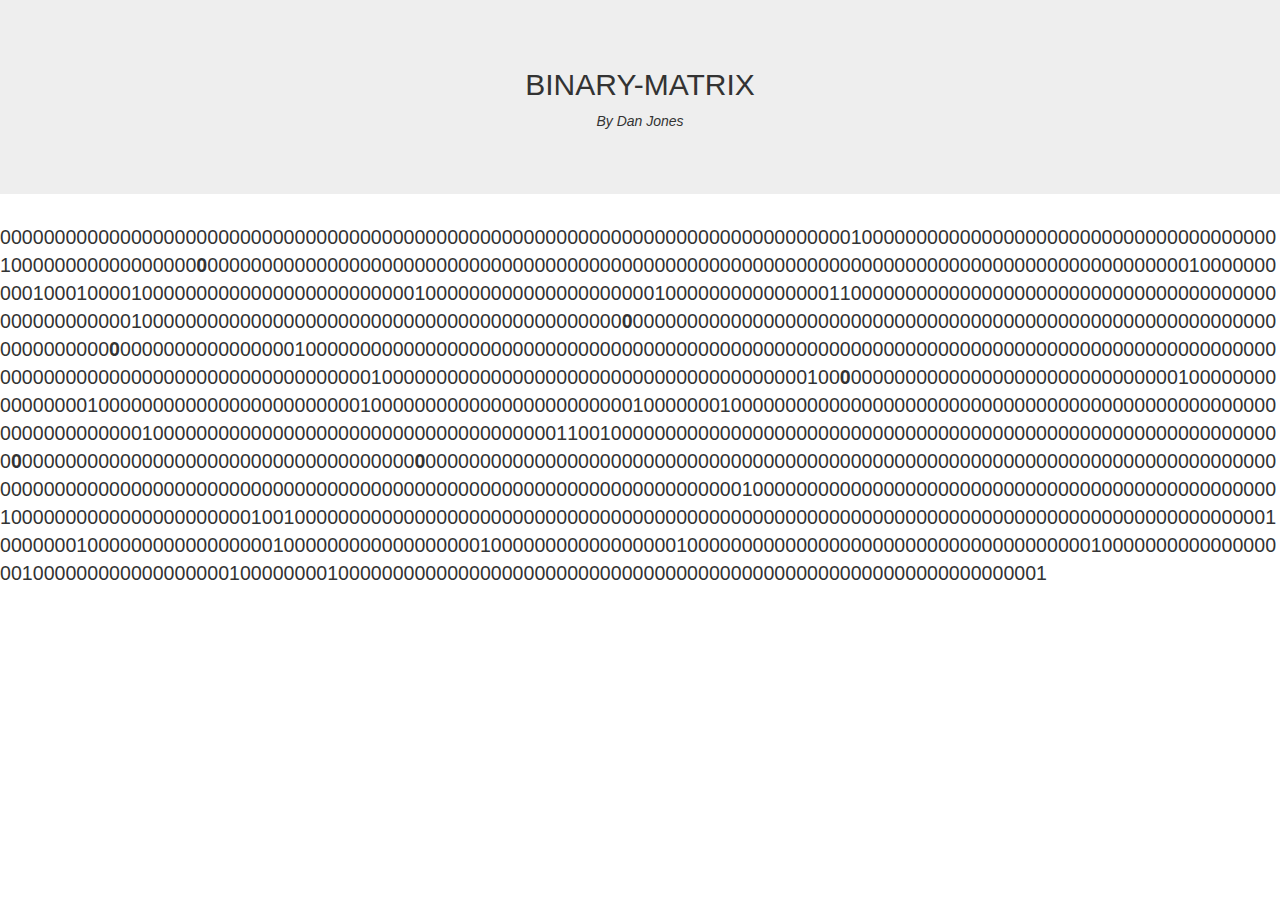
==== public/matrix.html @ 98a0116c "minor revs" ====
<!doctype html>
<html>

<head>
    <title>Binary Matrix</title>
    <style>

    </style>
</head>

<body style="display: none;">
    
    <div class="container-fluid jumbotron text-center">
        <h2>BINARY-MATRIX</h2>
        <p>By Dan Jones</p>
    </div>

    <div id="binaryMatrix">
    </div>

</body>

<!-------------- scripts -------------->
<script src="../scripts/jquery-3.1.1.min.js"></script>
<link rel="stylesheet" href="../scripts/bootstrap.min.css">
<script src="../scripts/bootstrap.min.js"></script>
<link rel="stylesheet" href="../public/matrix.css">
<script src="../public/matrix.js"></script>


</html>
---- public/matrix.css ----
body {
    margin: 0px;
    padding: 0px;
}

#binaryMatrix {
    width: 100%;
    height: 100%;
}

.binary {
    float: left;
    font-size: 1.4em;
}

p {
    font-size: 1em!important;
    font-style: italic!important;
}
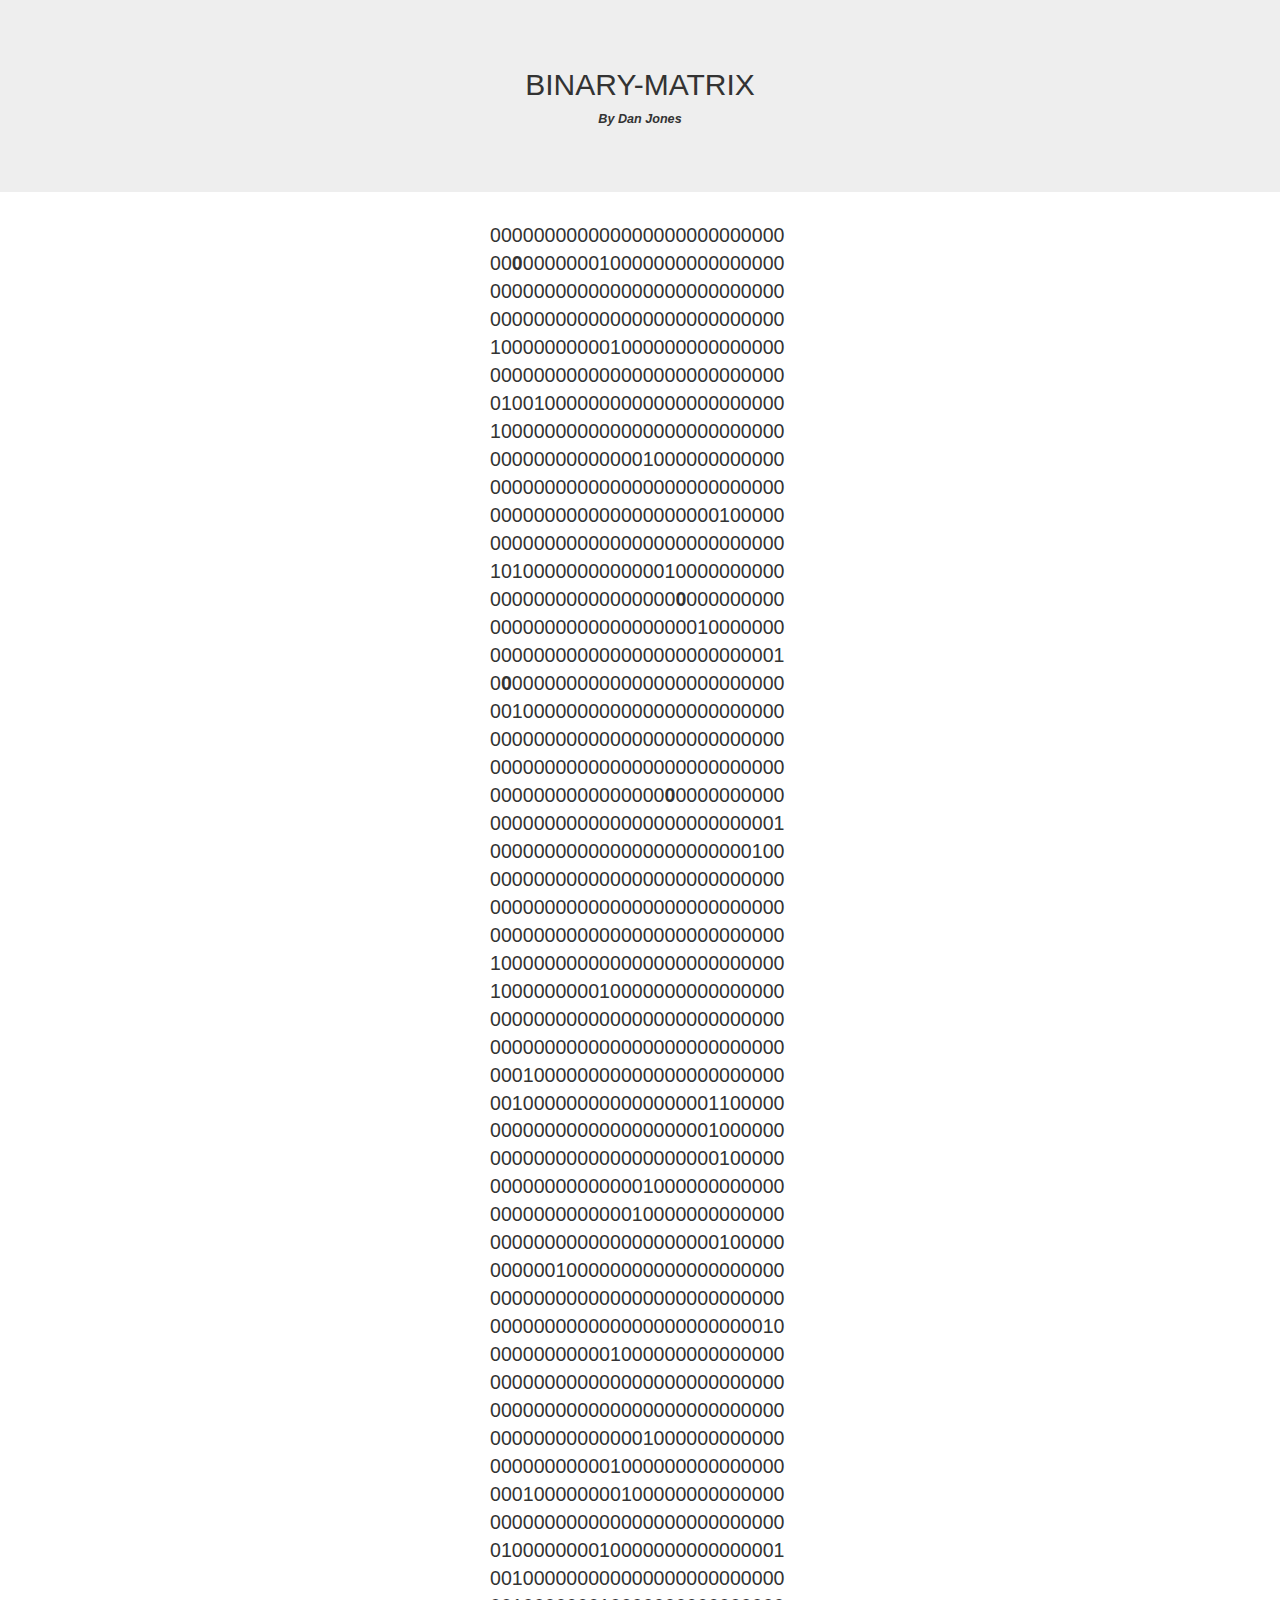
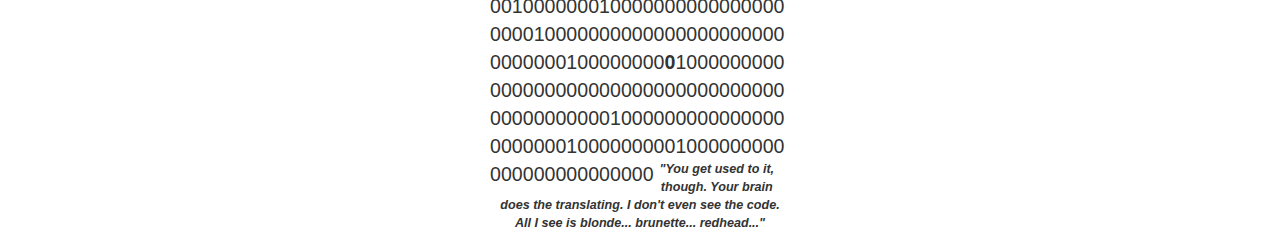
==== commit 06c040fd: "minor revs" ====
--- a/public/matrix.html
+++ b/public/matrix.html
@@ -5,18 +5,19 @@
     <title>Binary Matrix</title>
     <style>
 
+
     </style>
 </head>
 
 <body style="display: none;">
-    
+
     <div class="container-fluid jumbotron text-center">
         <h2>BINARY-MATRIX</h2>
         <p>By Dan Jones</p>
     </div>
 
-    <div id="binaryMatrix">
-    </div>
+    <div id="binaryMatrix"></div>
+    <p class="text-center">"You get used to it, though. Your brain does the translating. I don't even see the code. All I see is blonde... brunette... redhead..."</p>
 
 </body>
 
--- a/public/matrix.css
+++ b/public/matrix.css
@@ -4,8 +4,9 @@
 }
 
 #binaryMatrix {
-    width: 100%;
-    height: 100%;
+    margin: 0 auto;
+    width: 300px;
+    height: 200px;
 }
 
 .binary {
@@ -14,6 +15,10 @@
 }
 
 p {
-    font-size: 1em!important;
+    font-size: .9em!important;
     font-style: italic!important;
+    width: 280px;
+    margin-left: auto;
+    margin-right: auto;
+    font-weight: bold!important;
 }
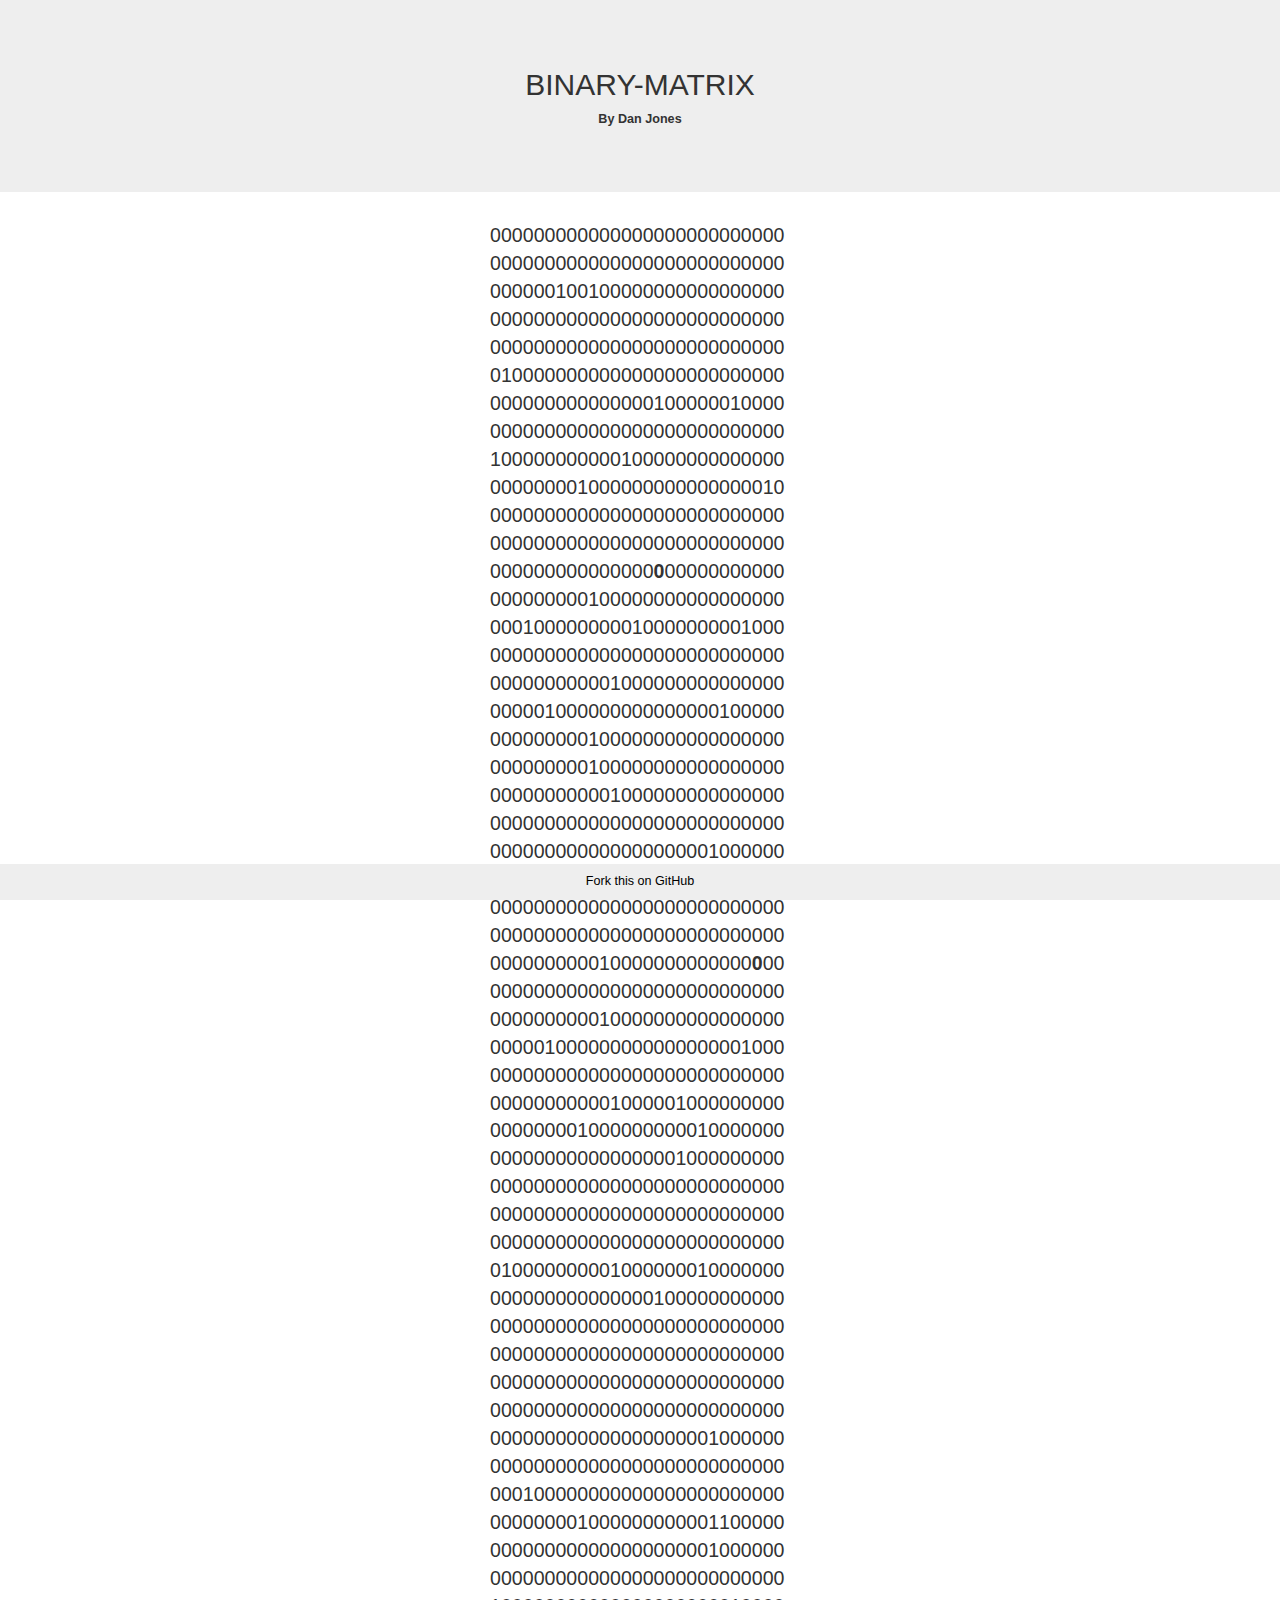
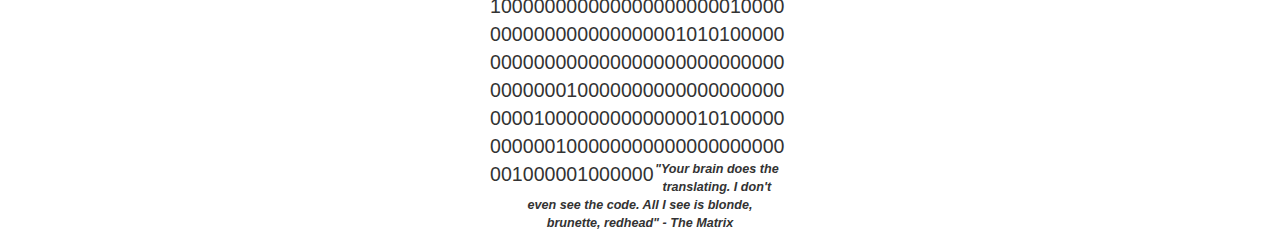
==== commit 41d88266: "added footer & reset" ====
--- a/public/matrix.html
+++ b/public/matrix.html
@@ -11,17 +11,22 @@
 
 <body style="display: none;">
 
-    <div class="container-fluid jumbotron text-center">
+    <header class="container-fluid jumbotron text-center">
         <h2>BINARY-MATRIX</h2>
         <p>By Dan Jones</p>
-    </div>
+    </header>
 
     <div id="binaryMatrix"></div>
-    <p class="text-center">"You get used to it, though. Your brain does the translating. I don't even see the code. All I see is blonde... brunette... redhead..."</p>
+    <p class="quote text-center">"Your brain does the translating. I don't even see the code. All I see is blonde, brunette, redhead" - The Matrix</p>
 
+
+    <footer>
+        <a class="text-center" href="https://github.com/danjonescidtrix/binary-matrix" class="text-center">Fork this on GitHub</a>
+    </footer>
 </body>
 
 <!-------------- scripts -------------->
+<link rel="stylesheet" href="../scripts/reset.css">
 <script src="../scripts/jquery-3.1.1.min.js"></script>
 <link rel="stylesheet" href="../scripts/bootstrap.min.css">
 <script src="../scripts/bootstrap.min.js"></script>
--- a/public/matrix.css
+++ b/public/matrix.css
@@ -2,6 +2,7 @@
     margin: 0px;
     padding: 0px;
 }
+
 
 #binaryMatrix {
     margin: 0 auto;
@@ -14,11 +15,39 @@
     font-size: 1.4em;
 }
 
-p {
+header p {
+    font-size: .9em!important;
+    width: 280px;
+    margin-left: auto;
+    margin-right: auto;
+    font-weight: bold!important;
+}
+
+.quote {
     font-size: .9em!important;
     font-style: italic!important;
     width: 280px;
     margin-left: auto;
     margin-right: auto;
-    font-weight: bold!important;
+    font-weight: 600!important;
+
 }
+
+footer {
+    position: absolute;
+    bottom: 0;
+    left: 0;
+    width: 100%;
+    padding: 9px;
+    background-color: #eee;
+}
+
+footer a {
+    font-size: .9em!important;
+    width: 280px;
+    margin-left: auto;
+    margin-right: auto;
+    color: black;
+    margin: 0 auto;
+    display: block;
+}
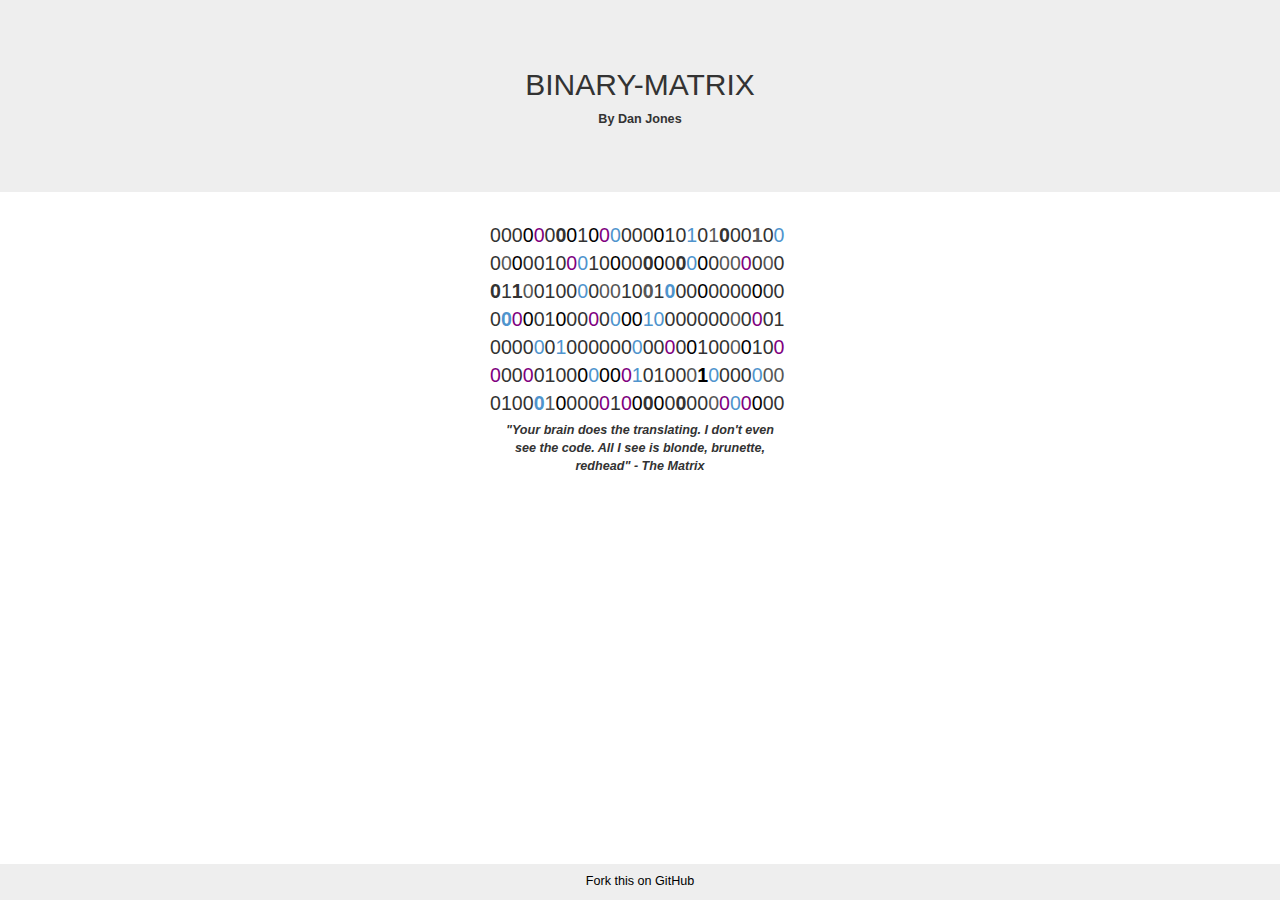
==== commit b7f51716: "added shortcut/browser tab icon" ====
--- a/public/matrix.html
+++ b/public/matrix.html
@@ -3,9 +3,8 @@
 
 <head>
     <title>Binary Matrix</title>
+    <link rel="shortcut icon" href="../assets/icon.png">
     <style>
-
-
     </style>
 </head>
 
@@ -18,7 +17,6 @@
 
     <div id="binaryMatrix"></div>
     <p class="quote text-center">"Your brain does the translating. I don't even see the code. All I see is blonde, brunette, redhead" - The Matrix</p>
-
 
     <footer>
         <a class="text-center" href="https://github.com/danjonescidtrix/binary-matrix" class="text-center">Fork this on GitHub</a>
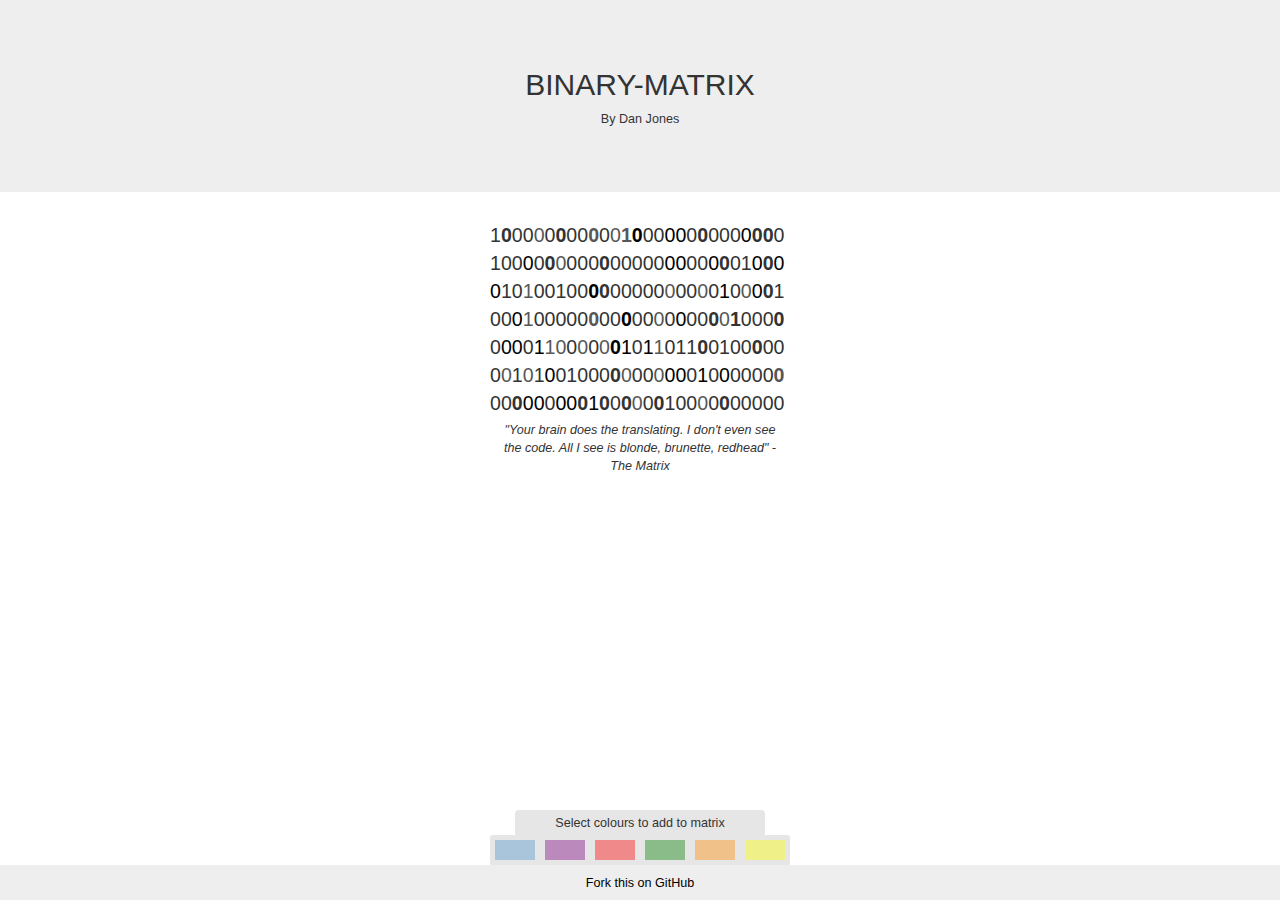
==== commit ba6b4111: "added colour palette" ====
--- a/public/matrix.html
+++ b/public/matrix.html
@@ -15,8 +15,23 @@
         <p>By Dan Jones</p>
     </header>
 
-    <div id="binaryMatrix"></div>
-    <p class="quote text-center">"Your brain does the translating. I don't even see the code. All I see is blonde, brunette, redhead" - The Matrix</p>
+    <section>
+        <div id="binaryMatrix"></div>
+        <p class="quote text-center">"Your brain does the translating. I don't even see the code. All I see is blonde, brunette, redhead" - The Matrix</p>
+    </section>
+
+    <section class="colour-pal container-fluid">
+        <div class="colour-pal-header text-center"><p>Select colours to add to matrix</p></div>
+        <div id="colour-pal" class="row">
+            <div id="colour-pal-1" class="col-xs-2 colour-pal--item colour-pal--item__1"></div>
+            <div id="colour-pal-2" class="col-xs-2 colour-pal--item colour-pal--item__2"></div>
+            <div id="colour-pal-3" class="col-xs-2 colour-pal--item colour-pal--item__3"></div>
+            <div id="colour-pal-4" class="col-xs-2 colour-pal--item colour-pal--item__4"></div>
+            <div id="colour-pal-5" class="col-xs-2 colour-pal--item colour-pal--item__5"></div>
+            <div id="colour-pal-6" class="col-xs-2 colour-pal--item colour-pal--item__6"></div>
+        </div>
+    </section>
+
 
     <footer>
         <a class="text-center" href="https://github.com/danjonescidtrix/binary-matrix" class="text-center">Fork this on GitHub</a>
--- a/public/matrix.css
+++ b/public/matrix.css
@@ -15,12 +15,11 @@
     font-size: 1.4em;
 }
 
-header p {
+ p {
     font-size: .9em!important;
-    width: 280px;
+    width: 100%;
     margin-left: auto;
     margin-right: auto;
-    font-weight: bold!important;
 }
 
 .quote {
@@ -29,16 +28,86 @@
     width: 280px;
     margin-left: auto;
     margin-right: auto;
-    font-weight: 600!important;
+}
 
+.colour-pal {
+    width: 300px;
+    height: 30px;
+    position: absolute;
+    left: 0; 
+    right: 0; 
+    margin-left: auto; 
+    margin-right: auto; 
+    bottom: 35px;
+    background-color: #e6e6e6;
+        border-top-left-radius: 4px;
+    border-top-right-radius: 4px;
+}
+
+.colour-pal-header{
+    width: 250px;
+    height:25px;
+    position: absolute;
+    left: 0; 
+    right: 0; 
+    margin-left: auto; 
+    margin-right: auto; 
+    bottom: 30px;
+    background-color: #e6e6e6;
+        border-top-left-radius: 4px;
+    border-top-right-radius: 4px;
+}
+
+.colour-pal-header p {
+    font-weight: 100;
+    margin-top: 5px;
+}
+
+.colour-pal--item{
+    border: solid #e6e6e6 5px;
+    height: 30px;
+    opacity: .4;
+    transition: opacity .4s ease-out;
+    -moz-transition: opacity .4s ease-out;
+    -webkit-transition: opacity .4s ease-out;
+    -o-transition: opacity .4s ease-out;
+    cursor:pointer;
+}
+.colour-pal--item:hover{
+    opacity: 1;
+}
+
+.colour-pal--item__1{
+    background-color: #4F94CD;
+}
+
+.colour-pal--item__2{
+    background-color: purple;
+}
+
+.colour-pal--item__3{
+    background-color: red;
+}
+
+.colour-pal--item__4{
+    background-color: green;
+}
+
+.colour-pal--item__5{
+    background-color: darkorange;
+}
+
+.colour-pal--item__6{
+    background-color: yellow;
 }
 
 footer {
+    height: 35px;
     position: absolute;
     bottom: 0;
     left: 0;
     width: 100%;
-    padding: 9px;
+    padding: 10px;
     background-color: #eee;
 }
 
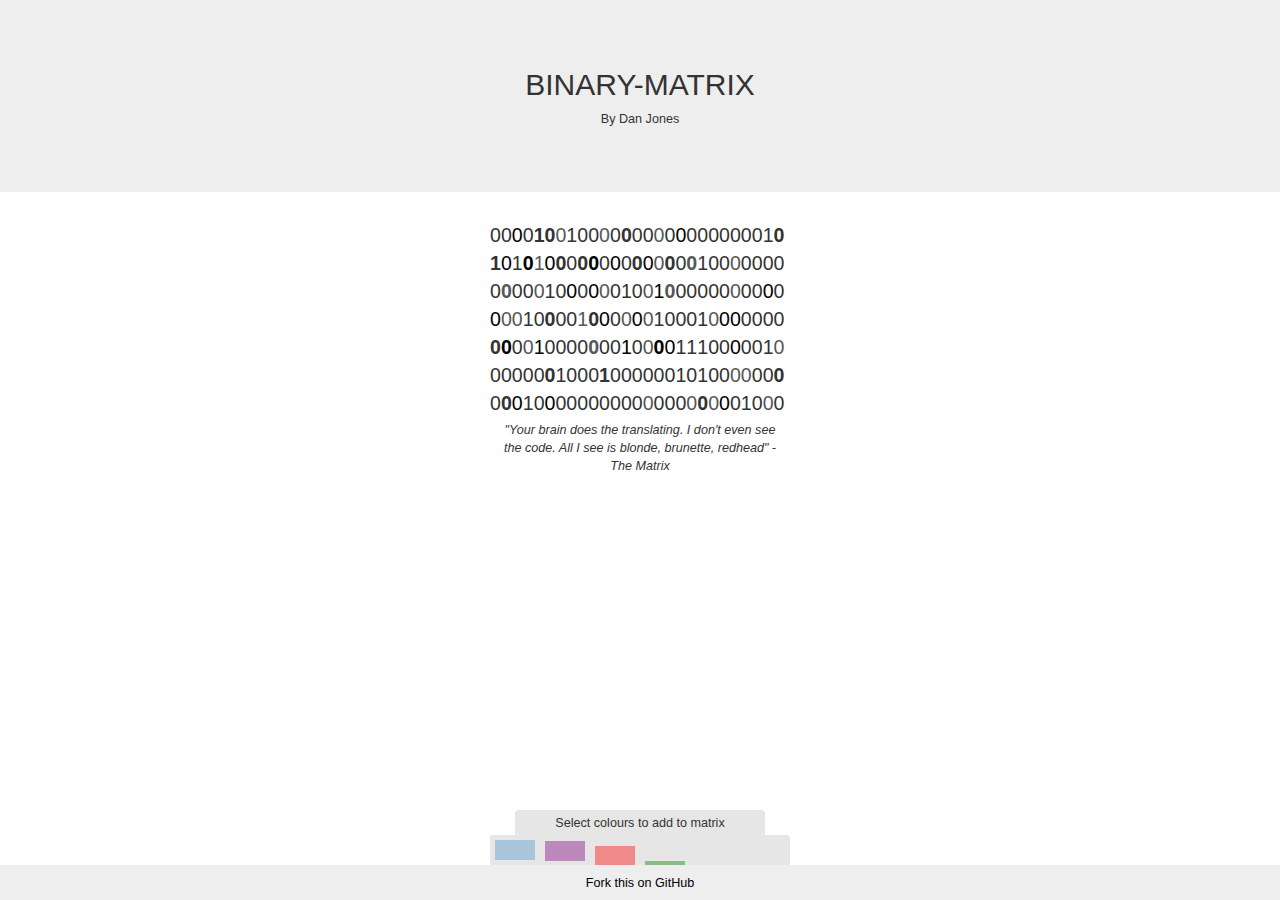
==== commit 06454caf: "easing on aminations" ====
--- a/public/matrix.html
+++ b/public/matrix.html
@@ -44,6 +44,7 @@
 <link rel="stylesheet" href="../scripts/bootstrap.min.css">
 <script src="../scripts/bootstrap.min.js"></script>
 <link rel="stylesheet" href="../public/matrix.css">
+<script src="../scripts/easings.js"></script>
 <script src="../public/matrix.js"></script>
 
 
--- a/public/matrix.css
+++ b/public/matrix.css
@@ -33,28 +33,28 @@
 .colour-pal {
     width: 300px;
     height: 30px;
-    position: absolute;
+    position: fixed;
     left: 0; 
     right: 0; 
     margin-left: auto; 
     margin-right: auto; 
     bottom: 35px;
     background-color: #e6e6e6;
-        border-top-left-radius: 4px;
+    border-top-left-radius: 4px;
     border-top-right-radius: 4px;
 }
 
 .colour-pal-header{
     width: 250px;
     height:25px;
-    position: absolute;
+    position: fixed;
     left: 0; 
     right: 0; 
     margin-left: auto; 
     margin-right: auto; 
-    bottom: 30px;
+    bottom: 65px;
     background-color: #e6e6e6;
-        border-top-left-radius: 4px;
+    border-top-left-radius: 4px;
     border-top-right-radius: 4px;
 }
 
@@ -73,9 +73,10 @@
     -o-transition: opacity .4s ease-out;
     cursor:pointer;
 }
-.colour-pal--item:hover{
+
+/*.colour-pal--item:hover{
     opacity: 1;
-}
+}*/
 
 .colour-pal--item__1{
     background-color: #4F94CD;
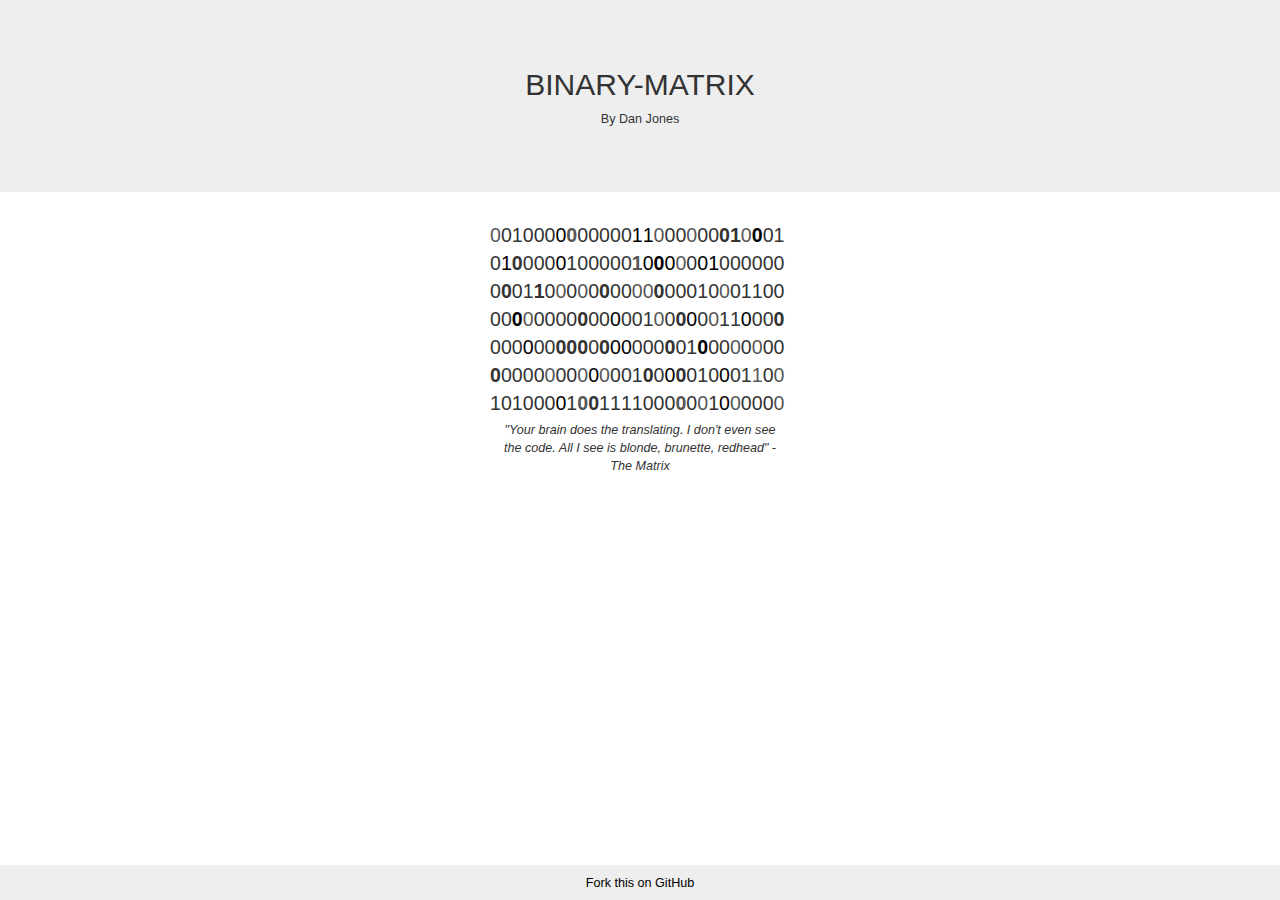
==== commit aa3d030b: "animation revisions" ====
--- a/public/matrix.html
+++ b/public/matrix.html
@@ -20,8 +20,9 @@
         <p class="quote text-center">"Your brain does the translating. I don't even see the code. All I see is blonde, brunette, redhead" - The Matrix</p>
     </section>
 
+    <div><p class="text-center palette-text">Select a colour to add to matrix.</p></div>
+
     <section class="colour-pal container-fluid">
-        <div class="colour-pal-header text-center"><p>Select colours to add to matrix</p></div>
         <div id="colour-pal" class="row">
             <div id="colour-pal-1" class="col-xs-2 colour-pal--item colour-pal--item__1"></div>
             <div id="colour-pal-2" class="col-xs-2 colour-pal--item colour-pal--item__2"></div>
--- a/public/matrix.css
+++ b/public/matrix.css
@@ -30,6 +30,12 @@
     margin-right: auto;
 }
 
+.palette-text{
+    display: none;
+      position: fixed;
+        bottom: 55px;
+}
+
 .colour-pal {
     width: 300px;
     height: 30px;
@@ -44,39 +50,21 @@
     border-top-right-radius: 4px;
 }
 
-.colour-pal-header{
-    width: 250px;
-    height:25px;
-    position: fixed;
-    left: 0; 
-    right: 0; 
-    margin-left: auto; 
-    margin-right: auto; 
-    bottom: 65px;
-    background-color: #e6e6e6;
-    border-top-left-radius: 4px;
-    border-top-right-radius: 4px;
-}
-
-.colour-pal-header p {
-    font-weight: 100;
-    margin-top: 5px;
-}
 
 .colour-pal--item{
-    border: solid #e6e6e6 5px;
+    border: solid #e6e6e6 2px;
     height: 30px;
     opacity: .4;
     transition: opacity .4s ease-out;
-    -moz-transition: opacity .4s ease-out;
-    -webkit-transition: opacity .4s ease-out;
-    -o-transition: opacity .4s ease-out;
+    -moz-transition: opacity .2s ease-out;
+    -webkit-transition: opacity .2s ease-out;
+    -o-transition: opacity .2s ease-out;
     cursor:pointer;
 }
 
-/*.colour-pal--item:hover{
+.colour-pal--item:hover{
     opacity: 1;
-}*/
+}
 
 .colour-pal--item__1{
     background-color: #4F94CD;
@@ -99,7 +87,7 @@
 }
 
 .colour-pal--item__6{
-    background-color: yellow;
+    background-color: #e6e600;
 }
 
 footer {
